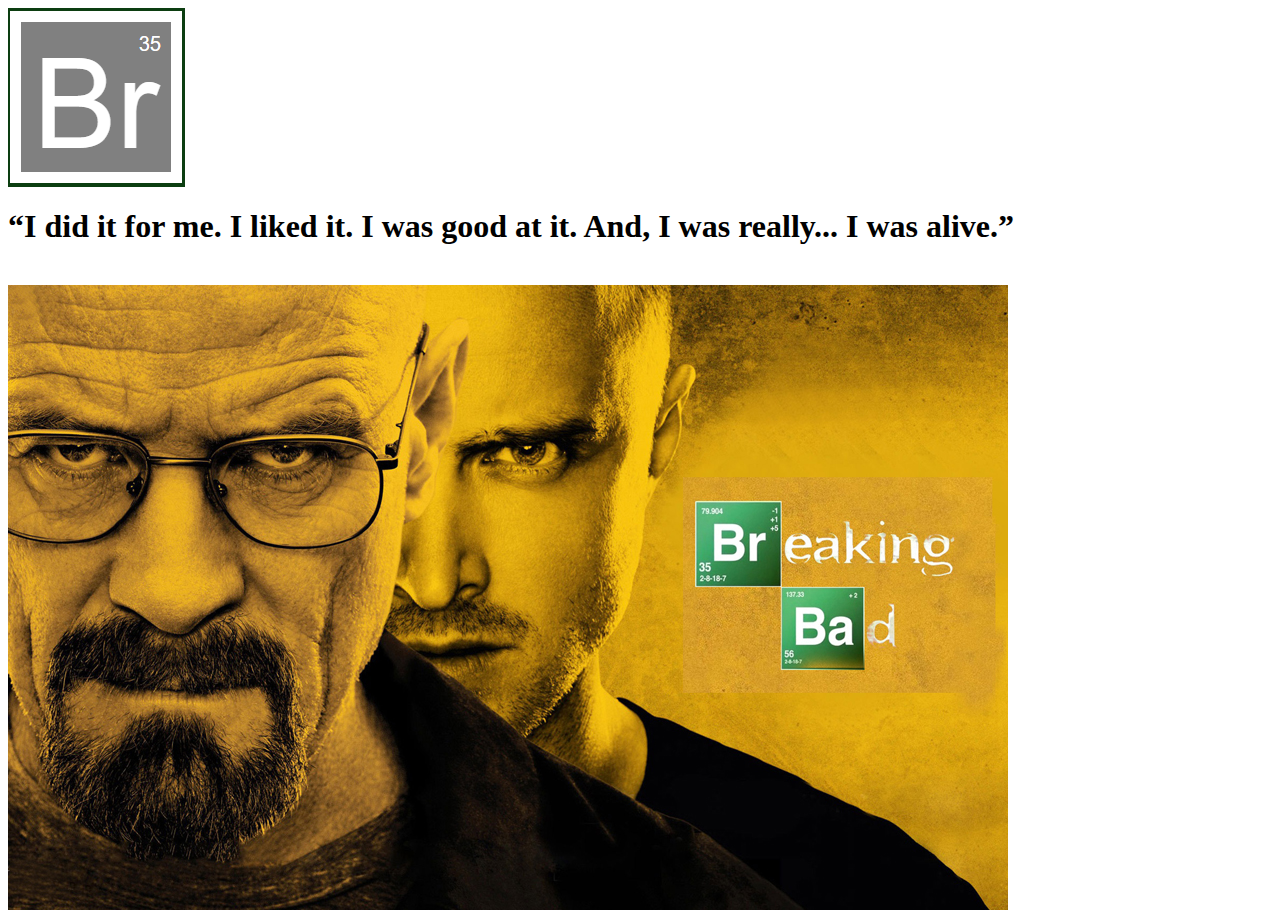
==== index.html @ 8ae4f809 "Commit inicial Actividad 2" ====
<html lang="es">
    <!--Tarea HTML y CSS. Realizada por ALBERTO BALAGUER GÓMEZ. 08/02/2025-->
<head>
    <meta charset="UTF-8">
    <meta name="viewport" content="width=device-width, initial-scale=1.0">
    <link rel="stylesheet" href="css/estilo.css">
    <title>Breaking Bad</title>
    <link rel="shortcut icon" href="img/icon.png" type="image/x-icon">
</head>
<body id="bodyfondo">
    <div id="portada">
        <img src="img/logo.PNG" alt="Logo Breaking Bad">
        <br>
        <h1>“I did it for me. I liked it. I was good at it. And, I was really... I was alive.”</h1>
        <br>
        <img id="poster" src="img/poster.jpg" usemap="#breakingbad" alt="BB">
        <map name="breakingbad">
            <area shape="rect" coords="482,104,662,142" href="Formulario.html" alt="¡Ups...!" target="_blank">
            <area shape="rect" coords="541,146,662,184" href="Tabla.html" alt="¡Ups...!" target="_blank">

        </map>
    </div>
</body>
</html>
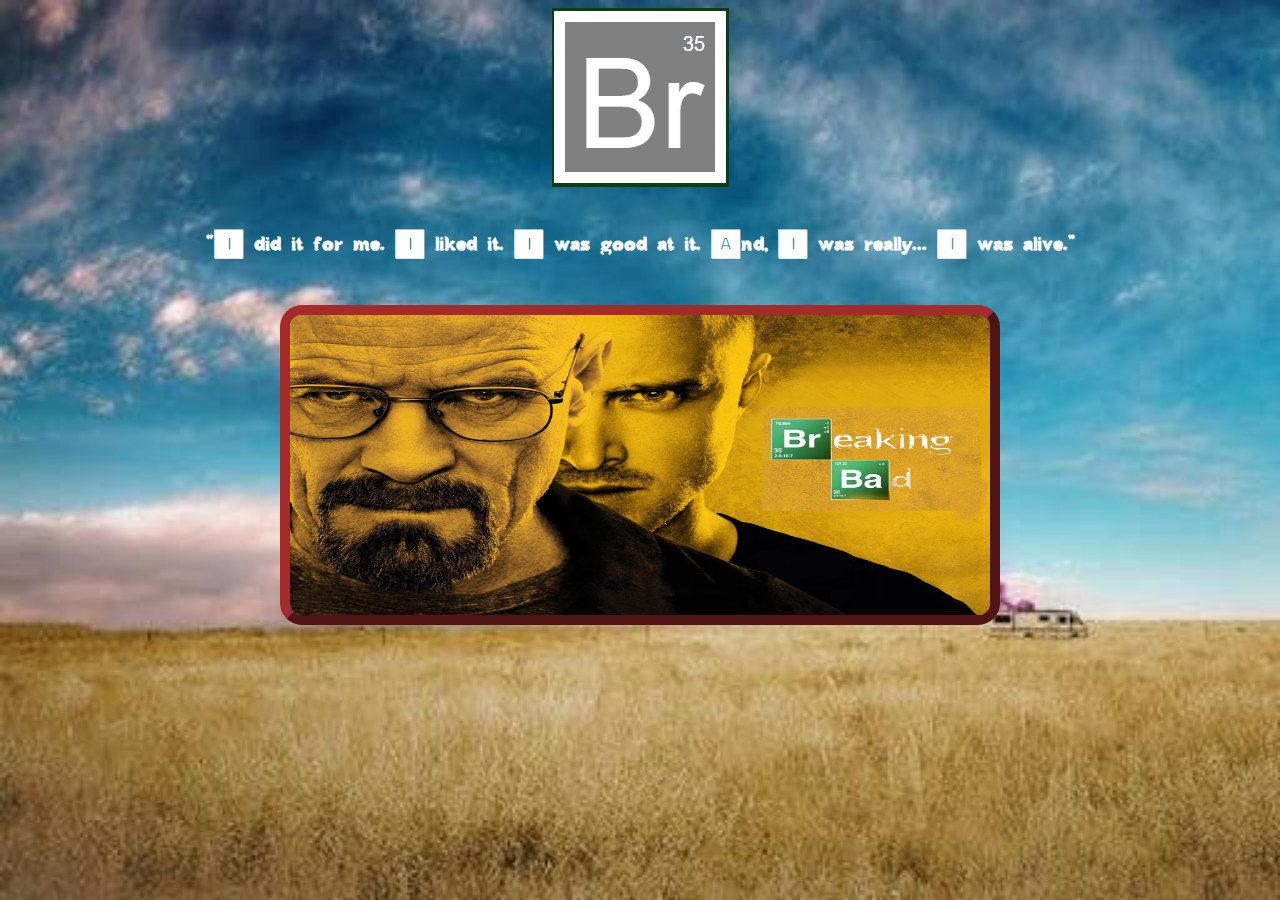
==== commit 53d65cea: "segundo commit error css" ====
--- a/index.html
+++ b/index.html
@@ -3,7 +3,7 @@
 <head>
     <meta charset="UTF-8">
     <meta name="viewport" content="width=device-width, initial-scale=1.0">
-    <link rel="stylesheet" href="css/estilo.css">
+    <link rel="stylesheet" type="text/css" href="CSS/estilo.css">
     <title>Breaking Bad</title>
     <link rel="shortcut icon" href="img/icon.png" type="image/x-icon">
 </head>
@@ -21,4 +21,4 @@
         </map>
     </div>
 </body>
-</html>+</html>
--- a/CSS/estilo.css
+++ b/CSS/estilo.css
@@ -0,0 +1,153 @@
+:root{
+    margin: 0;
+    padding: 0;
+    box-sizing: border-box;
+}
+
+@font-face {
+    font-family:"Tipografía Breaking Bad";
+    src: url(../Breaking\ Bad.ttf);
+    font-weight: normal;
+    font-style: normal;
+}
+
+#bodyfondo{
+    background-image: url(../img/fondo.jpg);
+    background-size: cover;
+}
+
+#divbad{
+    margin: auto;
+    text-align: center;
+}
+#portada{
+    margin: auto;
+    text-align: center;
+}
+
+h1{
+    color:rgb(255, 255, 255);
+    font-size: 40px;
+    font-family:"Tipografía Breaking Bad";
+}
+
+h2{  /* Fuente grande en la tabla periódica*/
+    color:rgb(0, 0, 0);
+    font-size: 40px;
+    font-family:Arial, Helvetica, sans-serif;
+    margin-bottom: 2;
+    margin-top: 2;
+}
+
+h3{
+    color:rgb(255, 255, 255);
+    font-size: 32px;
+    font-family:Arial, Helvetica, sans-serif;  
+}
+
+h6{ /* Fuente pequeña en la tabla periódica*/
+    color:rgb(0, 0, 0);
+    font-size: 10px;
+    font-family:Arial, Helvetica, sans-serif;
+    margin-bottom: 2;
+    margin-top: 1;
+}
+
+#poster{
+    width: 700px;
+    height: 300px;
+    border: 10px outset;
+    border-color: brown;
+    border-radius: 22px;
+}
+
+#bodysolido{
+    background-color: #5f6f22;
+}
+
+#tablaperiodica{
+    border-spacing: 9;
+    background-color: black;
+    text-align: center;
+    margin: auto;
+    border: black 2px solid;
+}
+
+/* COLORES EXTRA DE LA TABLA PERIÓDICA*/
+
+#celdacolor1 {
+    background-color: #eff7c8;
+}
+#celdacolor2 {
+    background-color: #daed88;
+}
+#celdacolor3 {
+    background-color: #b8d82c;
+}
+#celdacolor4 {
+    background-color: #89a418;
+}
+#celdacolor5 {
+    background-color: #627126;
+}
+#celdacolor6 {
+    background-color: #bbc49f;
+}
+#celdacolor7 {
+    background-color: #c3c629;
+}
+#celdacolor8 {
+    background-color: #ad8eca;
+}
+#celdacolor9 {
+    background-color: #818c59;
+}
+#celdacolor10 {
+    background-color: #c5e442;
+}
+
+/* CONFIGURACIÓN PARA ELEMENTOS DEL FORMULARIO */
+
+form {
+    /*FUENTE DEL FORMULARIO */
+    font-family:Helvetica, Arial, sans-serif;
+    text-align: left;
+    color:white;
+        
+    /*CARACTERÍSTICAS DEL FORMULARIO */
+    width: 600px;
+    background-color: rgba(68, 24, 24, 0.5);
+    border-radius: 10px;
+    padding: 10px;
+}
+
+fieldset{
+    border-radius: 8px;
+    border-color: rgb(255, 255, 255);
+}
+
+input {
+    border: 1px solid rgb(255, 255, 255);
+    border-radius: 5px;
+}
+
+input[type=reset]{
+    border-radius: 5px;
+    font-size: 15px;
+    font-family: Helvetica, Arial, sans-serif;
+}
+
+input[type=submit]{
+    border-radius: 5px;
+    font-size: 15px;
+    font-family: Helvetica, Arial, sans-serif;
+}
+input[type=file]{
+    border-radius: 5px;
+    font-size: 15px;
+    font-family: Helvetica, Arial, sans-serif;
+}
+
+select{
+    border-radius: 5px;
+}
